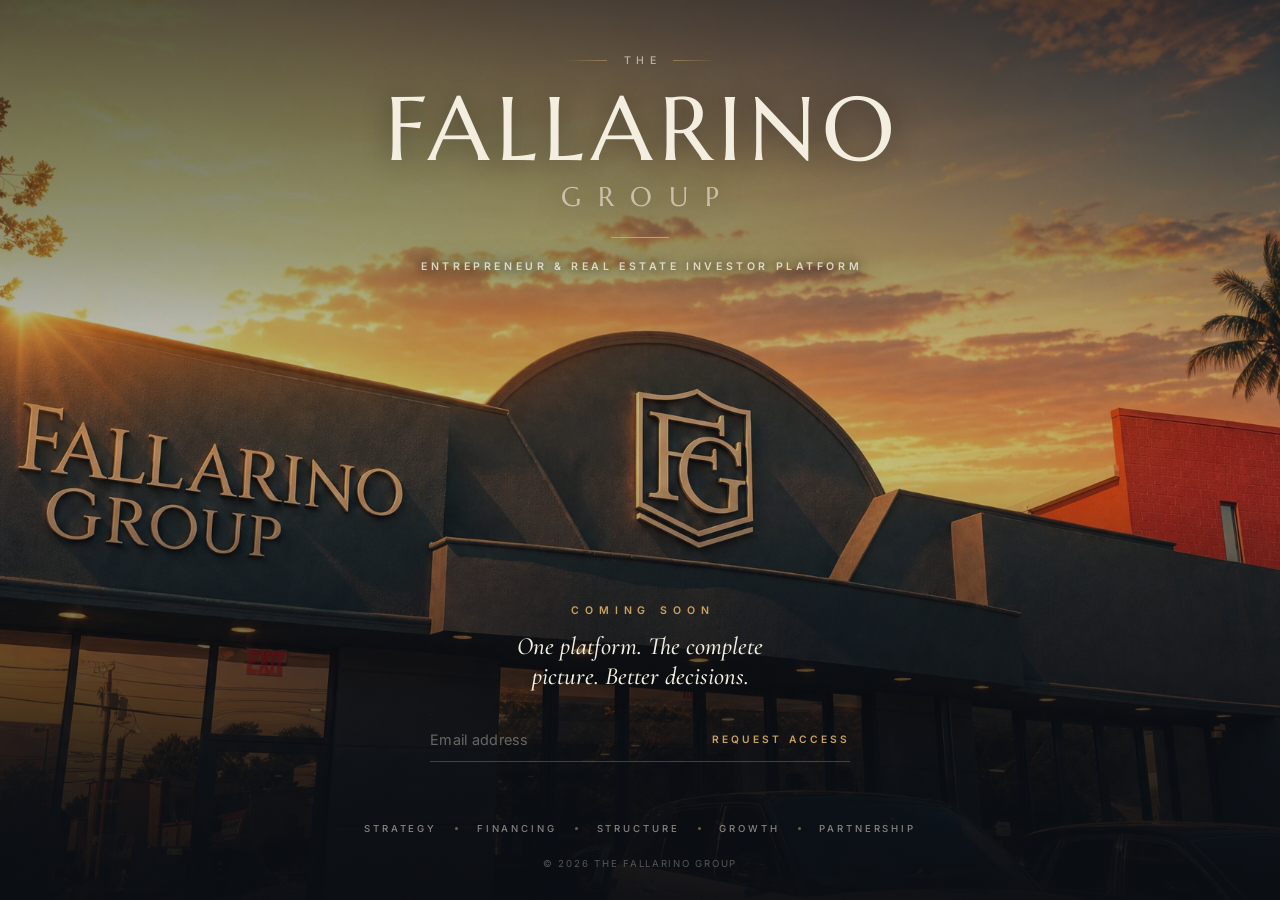
==== index.html @ 8fc1fe56 "Point og and 404 URLs at thefallarinogroup.com Co-Authored-By: Claude Fable 5 <noreply@anthropic.com" ====
<!doctype html>
<html lang="en">
<head>
  <meta charset="utf-8">
  <meta name="viewport" content="width=device-width, initial-scale=1, viewport-fit=cover">
  <title>The Fallarino Group · Entrepreneur &amp; Real Estate Investor Platform</title>
  <meta name="description" content="A private platform for entrepreneurs and real-estate investors. One platform. The complete picture. Better decisions. Coming soon.">
  <meta name="theme-color" content="#0a0d12">

  <!-- Open Graph / social cards -->
  <meta property="og:type" content="website">
  <meta property="og:title" content="The Fallarino Group">
  <meta property="og:description" content="Entrepreneur &amp; real-estate investor platform. One platform. The complete picture. Better decisions. Coming soon.">
  <meta property="og:url" content="https://thefallarinogroup.com/">
  <meta property="og:image" content="https://thefallarinogroup.com/assets/og.jpg">
  <meta name="twitter:card" content="summary_large_image">

  <link rel="icon" type="image/svg+xml" href="favicon.svg">

  <link rel="preconnect" href="https://fonts.googleapis.com">
  <link rel="preconnect" href="https://fonts.gstatic.com" crossorigin>
  <link href="https://fonts.googleapis.com/css2?family=Cormorant+Garamond:ital,wght@1,500;1,600&family=Inter:wght@400;500;600&family=Marcellus&display=swap" rel="stylesheet">

  <link rel="preload" as="image" href="assets/storefront-15.jpg">
  <link rel="stylesheet" href="css/style.css">
</head>
<body>

  <div class="stage">

    <!-- Photography -->
    <img
      class="backdrop"
      src="assets/storefront-15.jpg"
      srcset="assets/storefront-1x.jpg 821w, assets/storefront-15.jpg 1120w, assets/storefront-2x.jpg 1744w"
      sizes="100vw"
      alt="The Fallarino Group storefront at dusk, with a Range Rover and Hayabusa parked out front"
      fetchpriority="high">

    <!-- Cinematic grade -->
    <div class="scrim scrim-top" aria-hidden="true"></div>
    <div class="scrim scrim-bottom" aria-hidden="true"></div>
    <div class="vignette" aria-hidden="true"></div>
    <div class="grain" aria-hidden="true"></div>

    <main class="content">

      <!-- Masthead — set in the sky -->
      <header class="masthead">
        <p class="the reveal" style="--d:.15s"><span>The</span></p>
        <h1 class="wordmark">
          <span class="fallarino reveal" style="--d:.3s">Fallarino</span>
          <span class="group reveal" style="--d:.45s">Group</span>
        </h1>
        <div class="rule rule-draw reveal" style="--d:.7s" aria-hidden="true"></div>
        <p class="eyebrow reveal" style="--d:.85s">Entrepreneur &amp; Real&nbsp;Estate Investor Platform</p>
      </header>

      <div class="spacer" aria-hidden="true"></div>

      <!-- Action — grounded on the asphalt -->
      <footer class="foot">
        <p class="status reveal" style="--d:1.05s">Coming Soon</p>
        <p class="thesis reveal" style="--d:1.2s">One platform. The complete picture. Better&nbsp;decisions.</p>

        <form id="access-form" class="access reveal" style="--d:1.35s" novalidate>
          <label class="visually-hidden" for="email">Email address</label>
          <input id="email" name="email" type="email" required
                 placeholder="Email address" autocomplete="email" spellcheck="false">
          <button type="submit">Request Access</button>
        </form>
        <p class="form-note" id="form-note" role="status" aria-live="polite"></p>

        <div class="pillars reveal" style="--d:1.55s">
          <span>Strategy</span><span class="dot" aria-hidden="true"></span>
          <span>Financing</span><span class="dot" aria-hidden="true"></span>
          <span>Structure</span><span class="dot" aria-hidden="true"></span>
          <span>Growth</span><span class="dot" aria-hidden="true"></span>
          <span>Partnership</span>
        </div>

        <p class="legal reveal" style="--d:1.7s">&copy; <span id="year">2026</span> The Fallarino Group</p>
      </footer>

    </main>
  </div>

  <script src="js/main.js" defer></script>
</body>
</html>
---- css/style.css ----
/* ————————————————————————————————————————————————
   The Fallarino Group — splash
   Ink & champagne. One gold. One serif. No noise.
———————————————————————————————————————————————— */

:root {
  --ink: #0a0d12;
  --cream: #f4eee1;
  --cream-dim: rgba(244, 238, 225, 0.62);
  --stone: rgba(233, 226, 211, 0.55);
  --gold: #c9a25e;
  --gold-soft: rgba(201, 162, 94, 0.55);
  --hairline: rgba(244, 238, 225, 0.22);

  --font-display: "Marcellus", "Times New Roman", serif;
  --font-serif: "Cormorant Garamond", Georgia, serif;
  --font-sans: "Inter", -apple-system, "Helvetica Neue", sans-serif;
}

* { margin: 0; padding: 0; box-sizing: border-box; }

html { color-scheme: dark; }

body {
  background: var(--ink);
  color: var(--cream);
  font-family: var(--font-sans);
  -webkit-font-smoothing: antialiased;
  text-rendering: optimizeLegibility;
  overflow-x: hidden;
}

/* ——— Stage ——— */

.stage {
  position: relative;
  min-height: 100svh;
  overflow: hidden;
}

.backdrop {
  position: absolute;
  inset: 0;
  width: 100%;
  height: 100%;
  object-fit: cover;
  object-position: 50% 44%;
  animation: settle 14s cubic-bezier(0.16, 1, 0.3, 1) both;
}

@keyframes settle {
  from { transform: scale(1.07); }
  to   { transform: scale(1); }
}

/* Portrait screens see nearly the full plate */
@media (max-aspect-ratio: 3/4) {
  .backdrop { object-position: 50% 50%; }
}

/* ——— Grade: scrims, vignette, grain ——— */

.scrim, .vignette, .grain {
  position: absolute;
  inset: 0;
  pointer-events: none;
}

.scrim-top {
  background: linear-gradient(
    180deg,
    rgba(10, 13, 18, 0.7) 0%,
    rgba(10, 13, 18, 0.42) 28%,
    rgba(10, 13, 18, 0) 56%
  );
}

.scrim-bottom {
  background: linear-gradient(
    0deg,
    rgba(10, 13, 18, 0.97) 0%,
    rgba(10, 13, 18, 0.86) 14%,
    rgba(10, 13, 18, 0.55) 32%,
    rgba(10, 13, 18, 0.2) 48%,
    rgba(10, 13, 18, 0) 64%
  );
}

.vignette {
  background: radial-gradient(
    120% 90% at 50% 42%,
    rgba(10, 13, 18, 0) 58%,
    rgba(10, 13, 18, 0.38) 100%
  );
}

.grain {
  opacity: 0.05;
  mix-blend-mode: overlay;
  background-image: url("data:image/svg+xml,%3Csvg xmlns='http://www.w3.org/2000/svg' width='140' height='140'%3E%3Cfilter id='n'%3E%3CfeTurbulence type='fractalNoise' baseFrequency='0.9' numOctaves='2'/%3E%3C/filter%3E%3Crect width='140' height='140' filter='url(%23n)'/%3E%3C/svg%3E");
}

/* ——— Content ——— */

.content {
  position: relative;
  z-index: 1;
  display: flex;
  flex-direction: column;
  align-items: center;
  min-height: 100svh;
  padding: clamp(2.2rem, 6vh, 4.5rem) clamp(1.25rem, 5vw, 3rem)
           clamp(1.4rem, 3.5vh, 2.4rem);
  text-align: center;
}

.spacer { flex: 1; }

/* ——— Masthead ——— */

.the {
  display: flex;
  justify-content: center;
  align-items: center;
  gap: 1.1rem;
  font-size: 0.66rem;
  font-weight: 500;
  letter-spacing: 0.5em;
  text-transform: uppercase;
  color: var(--cream-dim);
}

/* cancel the trailing tracked space so the word sits dead-centre
   between its hairlines */
.the span { margin-right: -0.5em; }

.the::before, .the::after {
  content: "";
  height: 1px;
  width: 44px;
}
.the::before { background: linear-gradient(90deg, transparent, var(--gold-soft)); }
.the::after  { background: linear-gradient(90deg, var(--gold-soft), transparent); }

.wordmark {
  font-family: var(--font-display);
  font-weight: 400;
  line-height: 1.04;
  text-shadow: 0 2px 28px rgba(10, 13, 18, 0.45);
}

.fallarino {
  display: block;
  font-size: clamp(2.7rem, 9.6vw, 5.6rem);
  letter-spacing: 0.075em;
  padding-left: 0.075em;
  text-transform: uppercase;
  margin-top: 1rem;
}

.group {
  display: block;
  font-size: clamp(1.05rem, 3.3vw, 1.7rem);
  letter-spacing: 0.62em;
  padding-left: 0.62em;
  text-transform: uppercase;
  color: var(--cream-dim);
  margin-top: 0.45rem;
}

.rule {
  width: 58px;
  height: 1px;
  margin: 1.6rem auto 1.35rem;
  background: var(--gold);
}

.rule-draw { transform-origin: center; }

.eyebrow {
  font-size: 0.66rem;
  font-weight: 600;
  letter-spacing: 0.34em;
  padding-left: 0.34em;
  text-transform: uppercase;
  color: rgba(244, 238, 225, 0.82);
  text-shadow: 0 1px 10px rgba(10, 13, 18, 0.75), 0 0 24px rgba(10, 13, 18, 0.6);
}

/* ——— Foot ——— */

.foot {
  display: flex;
  flex-direction: column;
  align-items: center;
  width: 100%;
}

.status {
  font-size: 0.66rem;
  font-weight: 600;
  letter-spacing: 0.56em;
  padding-left: 0.56em;
  text-transform: uppercase;
  color: var(--gold);
}

.thesis {
  font-family: var(--font-serif);
  font-style: italic;
  font-weight: 500;
  font-size: clamp(1.2rem, 2.7vw, 1.55rem);
  color: var(--cream);
  margin-top: 0.9rem;
  max-width: 30ch;
  text-wrap: balance;
}

/* Email capture */

.access {
  display: flex;
  align-items: stretch;
  width: min(100%, 420px);
  margin-top: 1.7rem;
  border-bottom: 1px solid var(--hairline);
  transition: border-color 0.35s ease;
}

.access:focus-within { border-color: var(--gold-soft); }

.access input {
  flex: 1;
  min-width: 0;
  background: transparent;
  border: 0;
  outline: 0;
  padding: 0.8rem 0.25rem 0.8rem 0;
  font-family: var(--font-sans);
  font-size: 0.9rem;
  font-weight: 400;
  color: var(--cream);
  caret-color: var(--gold);
}

.access input::placeholder {
  color: rgba(244, 238, 225, 0.38);
  letter-spacing: 0.02em;
}

.access button {
  background: transparent;
  border: 0;
  cursor: pointer;
  font-family: var(--font-sans);
  font-size: 0.64rem;
  font-weight: 600;
  letter-spacing: 0.3em;
  text-transform: uppercase;
  color: var(--gold);
  padding: 0.8rem 0 0.8rem 1.2rem;
  white-space: nowrap;
  transition: color 0.3s ease, opacity 0.3s ease;
}

.access button:hover { color: #e0be7d; }
.access button:disabled { opacity: 0.45; cursor: default; }

.form-note {
  min-height: 1.2rem;
  margin-top: 0.7rem;
  font-size: 0.72rem;
  letter-spacing: 0.06em;
  color: var(--stone);
}

.form-note.ok { color: #d7c294; }

/* Pillars */

.pillars {
  display: flex;
  flex-wrap: wrap;
  justify-content: center;
  align-items: center;
  column-gap: 1.15rem;
  row-gap: 0.55rem;
  margin-top: 1.9rem;
  font-size: 0.6rem;
  font-weight: 500;
  letter-spacing: 0.3em;
  text-transform: uppercase;
  color: var(--stone);
}

.pillars .dot {
  width: 3px;
  height: 3px;
  border-radius: 50%;
  background: var(--gold-soft);
}

.legal {
  margin-top: 1.5rem;
  font-size: 0.6rem;
  letter-spacing: 0.18em;
  text-transform: uppercase;
  color: rgba(244, 238, 225, 0.32);
}

/* ——— Reveal choreography ——— */

.reveal {
  opacity: 0;
  animation: rise 1.15s cubic-bezier(0.22, 1, 0.36, 1) both;
  animation-delay: var(--d, 0s);
}

@keyframes rise {
  from { opacity: 0; transform: translateY(16px); }
  to   { opacity: 1; transform: translateY(0); }
}

.rule-draw {
  animation: rise 1.15s cubic-bezier(0.22, 1, 0.36, 1) both,
             draw 1.3s cubic-bezier(0.22, 1, 0.36, 1) both;
  animation-delay: var(--d, 0s);
}

@keyframes draw {
  from { transform: scaleX(0); }
  to   { transform: scaleX(1); }
}

.fallarino.reveal {
  animation: rise 1.15s cubic-bezier(0.22, 1, 0.36, 1) both,
             tighten 1.9s cubic-bezier(0.22, 1, 0.36, 1) both;
  animation-delay: var(--d, 0s);
}

@keyframes tighten {
  from { letter-spacing: 0.16em; }
  to   { letter-spacing: 0.075em; }
}

@media (prefers-reduced-motion: reduce) {
  .backdrop, .reveal, .rule-draw, .fallarino.reveal {
    animation: none;
    opacity: 1;
    transform: none;
  }
}

/* ——— Small & short screens ——— */

@media (max-width: 420px) {
  .pillars { column-gap: 0.85rem; }
  .access button { letter-spacing: 0.22em; padding-left: 0.9rem; }
}

@media (max-height: 620px) {
  .rule { margin: 1.1rem auto 0.95rem; }
  .thesis { margin-top: 0.6rem; }
  .access { margin-top: 1.1rem; }
  .pillars { margin-top: 1.2rem; }
  .legal { margin-top: 0.9rem; }
}

/* Short landscape viewports (laptops, small windows): tighten the whole
   composition so the foot clears the FG crest in the photograph. */
@media (orientation: landscape) and (max-height: 820px) {
  .content {
    padding-top: 1.7rem;
    padding-bottom: 1.1rem;
  }
  .fallarino { font-size: clamp(2.2rem, 6.2vh + 1rem, 3.8rem); margin-top: 0.7rem; }
  .group { font-size: clamp(0.95rem, 2.4vh, 1.3rem); margin-top: 0.35rem; }
  .rule { margin: 1rem auto 0.9rem; }
  .thesis { font-size: clamp(1.05rem, 2.4vh, 1.3rem); margin-top: 0.55rem; }
  .access { margin-top: 1rem; }
  .form-note { margin-top: 0.45rem; min-height: 1rem; }
  .pillars { margin-top: 1rem; }
  .legal { margin-top: 0.8rem; }
}

/* ——— A11y ——— */

.visually-hidden {
  position: absolute;
  width: 1px;
  height: 1px;
  overflow: hidden;
  clip: rect(0 0 0 0);
  white-space: nowrap;
}
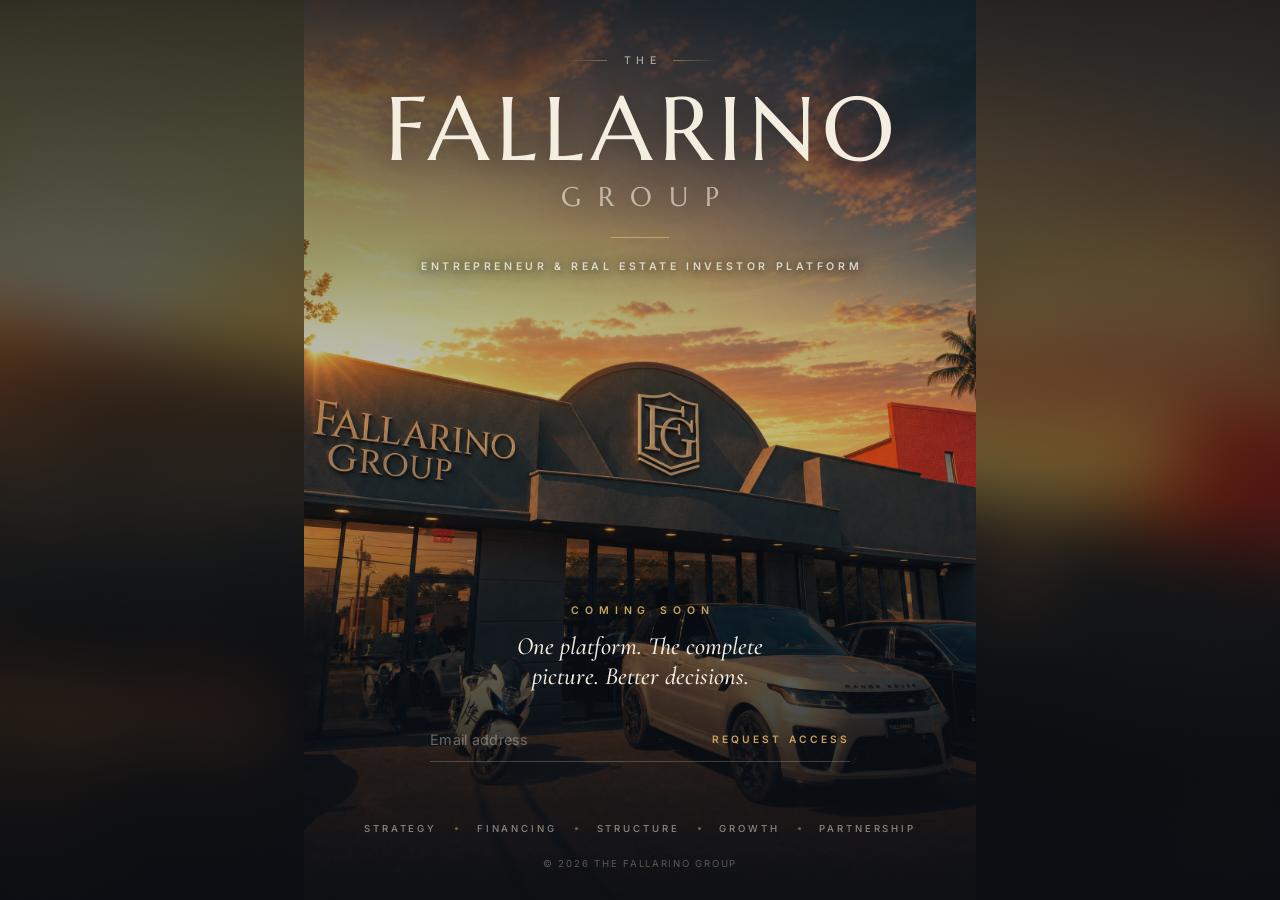
==== commit 7bfff95b: "Show the full photograph on landscape screens Swap cover-crop for contain on wide viewports so the w" ====
--- a/index.html
+++ b/index.html
@@ -28,7 +28,8 @@
 
   <div class="stage">
 
-    <!-- Photography -->
+    <!-- Photography: blurred ambient fill behind, full frame in front -->
+    <img class="backdrop-fill" src="assets/storefront-1x.jpg" alt="" aria-hidden="true">
     <img
       class="backdrop"
       src="assets/storefront-15.jpg"
--- a/css/style.css
+++ b/css/style.css
@@ -53,9 +53,32 @@
   to   { transform: scale(1); }
 }
 
+/* Blurred echo of the plate that fills the flanks on wide screens */
+.backdrop-fill {
+  position: absolute;
+  inset: 0;
+  width: 100%;
+  height: 100%;
+  object-fit: cover;
+  object-position: 50% 44%;
+  filter: blur(32px) brightness(0.55) saturate(1.05);
+  transform: scale(1.15);
+  display: none;
+}
+
 /* Portrait screens see nearly the full plate */
 @media (max-aspect-ratio: 3/4) {
   .backdrop { object-position: 50% 50%; }
+}
+
+/* Landscape screens: zoom out — show the entire photograph (sky, sign,
+   cars, bike) and let the blurred fill own the flanks */
+@media (min-aspect-ratio: 1/1) {
+  .backdrop {
+    object-fit: contain;
+    object-position: 50% 50%;
+  }
+  .backdrop-fill { display: block; }
 }
 
 /* ——— Grade: scrims, vignette, grain ——— */
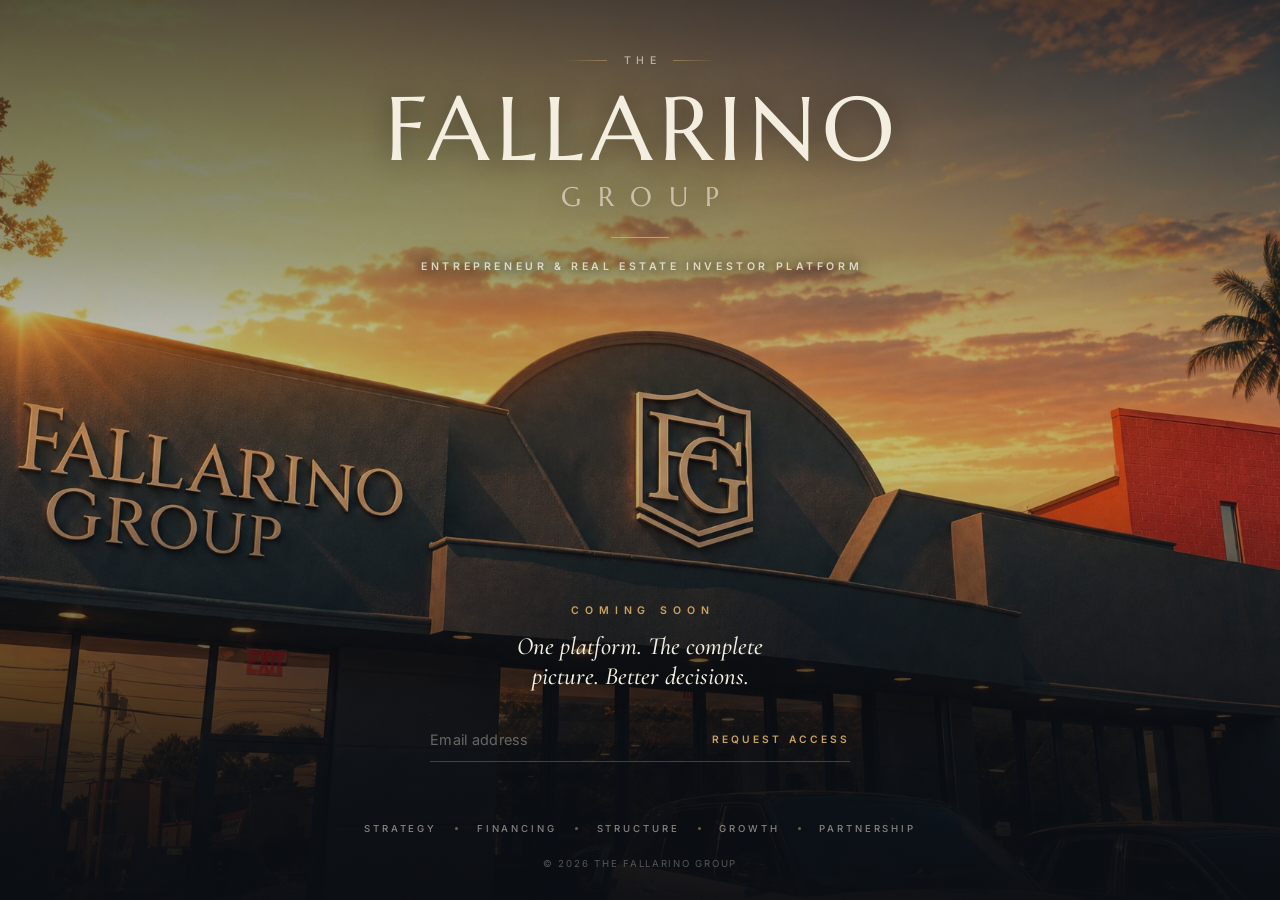
==== commit 7a418e2a: "Revert "Show the full photograph on landscape screens" This reverts commit 7bfff95b30fcf79ade50de64e" ====
--- a/index.html
+++ b/index.html
@@ -28,8 +28,7 @@
 
   <div class="stage">
 
-    <!-- Photography: blurred ambient fill behind, full frame in front -->
-    <img class="backdrop-fill" src="assets/storefront-1x.jpg" alt="" aria-hidden="true">
+    <!-- Photography -->
     <img
       class="backdrop"
       src="assets/storefront-15.jpg"
--- a/css/style.css
+++ b/css/style.css
@@ -53,32 +53,9 @@
   to   { transform: scale(1); }
 }
 
-/* Blurred echo of the plate that fills the flanks on wide screens */
-.backdrop-fill {
-  position: absolute;
-  inset: 0;
-  width: 100%;
-  height: 100%;
-  object-fit: cover;
-  object-position: 50% 44%;
-  filter: blur(32px) brightness(0.55) saturate(1.05);
-  transform: scale(1.15);
-  display: none;
-}
-
 /* Portrait screens see nearly the full plate */
 @media (max-aspect-ratio: 3/4) {
   .backdrop { object-position: 50% 50%; }
-}
-
-/* Landscape screens: zoom out — show the entire photograph (sky, sign,
-   cars, bike) and let the blurred fill own the flanks */
-@media (min-aspect-ratio: 1/1) {
-  .backdrop {
-    object-fit: contain;
-    object-position: 50% 50%;
-  }
-  .backdrop-fill { display: block; }
 }
 
 /* ——— Grade: scrims, vignette, grain ——— */
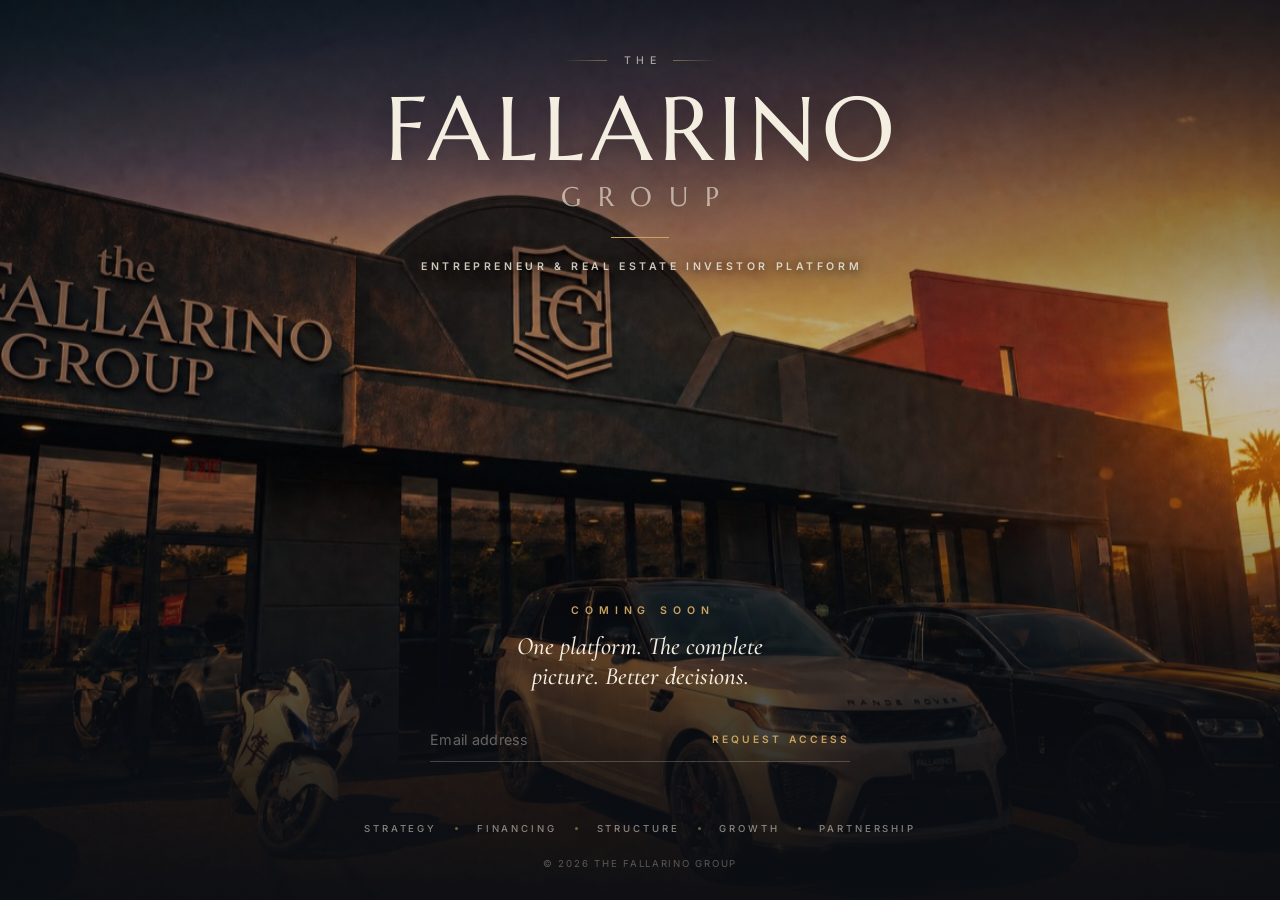
==== commit 4c1a8324: "Art-direct the hero: wide plate on landscape screens Landscape viewports get the new 2688x1520 store" ====
--- a/index.html
+++ b/index.html
@@ -21,21 +21,28 @@
   <link rel="preconnect" href="https://fonts.gstatic.com" crossorigin>
   <link href="https://fonts.googleapis.com/css2?family=Cormorant+Garamond:ital,wght@1,500;1,600&family=Inter:wght@400;500;600&family=Marcellus&display=swap" rel="stylesheet">
 
-  <link rel="preload" as="image" href="assets/storefront-15.jpg">
+  <link rel="preload" as="image" href="assets/storefront-wide-15.jpg" media="(min-aspect-ratio: 1/1)">
+  <link rel="preload" as="image" href="assets/storefront-15.jpg" media="(max-aspect-ratio: 1/1)">
   <link rel="stylesheet" href="css/style.css">
 </head>
 <body>
 
   <div class="stage">
 
-    <!-- Photography -->
-    <img
-      class="backdrop"
-      src="assets/storefront-15.jpg"
-      srcset="assets/storefront-1x.jpg 821w, assets/storefront-15.jpg 1120w, assets/storefront-2x.jpg 1744w"
-      sizes="100vw"
-      alt="The Fallarino Group storefront at dusk, with a Range Rover and Hayabusa parked out front"
-      fetchpriority="high">
+    <!-- Photography: wide plate on landscape screens, portrait plate otherwise -->
+    <picture>
+      <source
+        media="(min-aspect-ratio: 1/1)"
+        srcset="assets/storefront-wide-15.jpg 1440w, assets/storefront-wide-2x.jpg 2688w"
+        sizes="100vw">
+      <img
+        class="backdrop"
+        src="assets/storefront-15.jpg"
+        srcset="assets/storefront-1x.jpg 821w, assets/storefront-15.jpg 1120w, assets/storefront-2x.jpg 1744w"
+        sizes="100vw"
+        alt="The Fallarino Group storefront at dusk, with a Range Rover, Rolls-Royce and Hayabusa parked out front"
+        fetchpriority="high">
+    </picture>
 
     <!-- Cinematic grade -->
     <div class="scrim scrim-top" aria-hidden="true"></div>
--- a/css/style.css
+++ b/css/style.css
@@ -56,6 +56,12 @@
 /* Portrait screens see nearly the full plate */
 @media (max-aspect-ratio: 3/4) {
   .backdrop { object-position: 50% 50%; }
+}
+
+/* Landscape screens carry the wide plate (see <picture> in index.html);
+   bias the crop slightly upward so the sign and crest survive ultrawide */
+@media (min-aspect-ratio: 1/1) {
+  .backdrop { object-position: 50% 55%; }
 }
 
 /* ——— Grade: scrims, vignette, grain ——— */
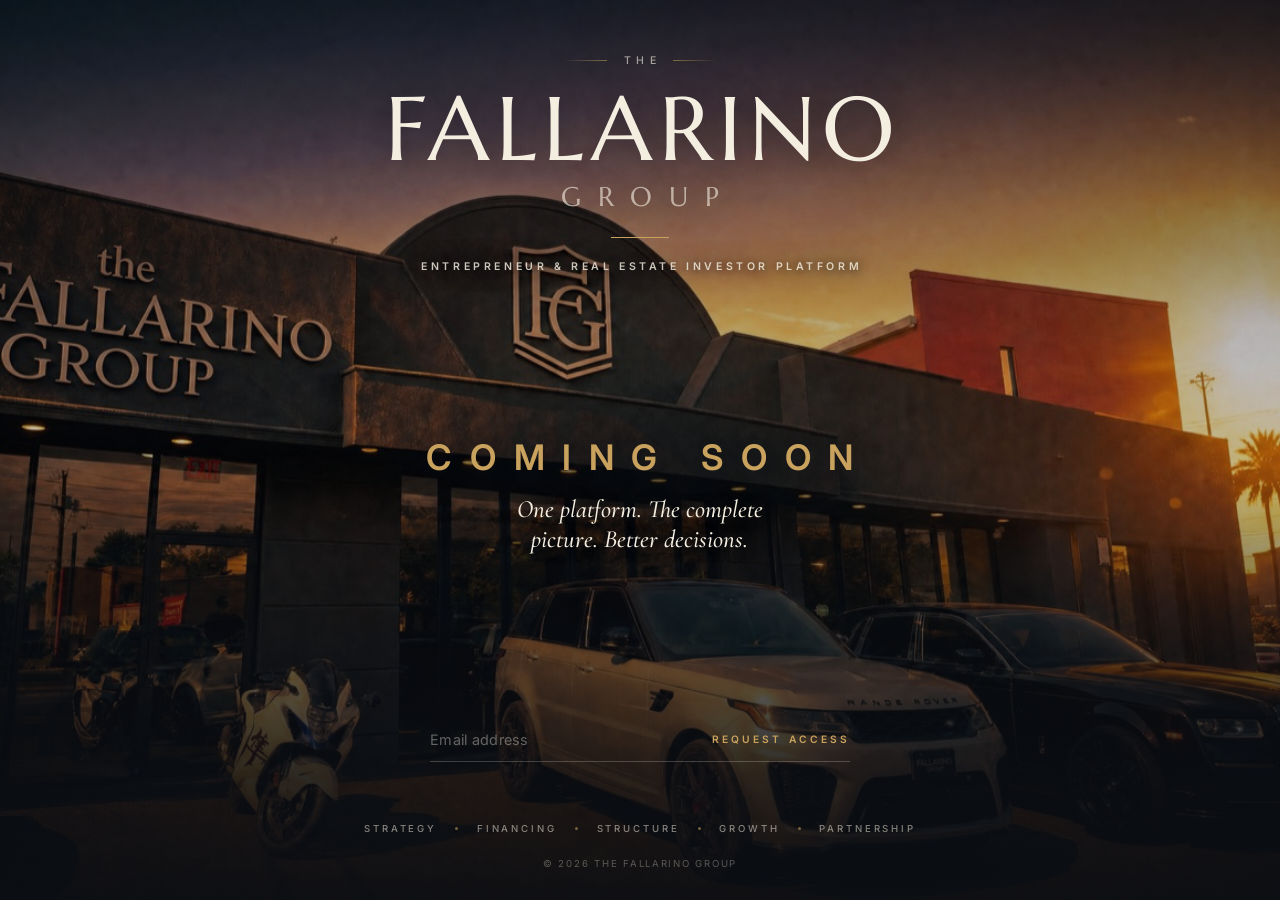
==== commit 79243982: "Make Coming Soon the centrepiece Move the status and thesis line out of the foot into a centred stag" ====
--- a/index.html
+++ b/index.html
@@ -65,11 +65,16 @@
 
       <div class="spacer" aria-hidden="true"></div>
 
+      <!-- Centre stage — the status, unmissable -->
+      <section class="center">
+        <p class="status reveal" style="--d:1.05s">Coming Soon</p>
+        <p class="thesis reveal" style="--d:1.2s">One platform. The complete picture. Better&nbsp;decisions.</p>
+      </section>
+
+      <div class="spacer" aria-hidden="true"></div>
+
       <!-- Action — grounded on the asphalt -->
       <footer class="foot">
-        <p class="status reveal" style="--d:1.05s">Coming Soon</p>
-        <p class="thesis reveal" style="--d:1.2s">One platform. The complete picture. Better&nbsp;decisions.</p>
-
         <form id="access-form" class="access reveal" style="--d:1.35s" novalidate>
           <label class="visually-hidden" for="email">Email address</label>
           <input id="email" name="email" type="email" required
--- a/css/style.css
+++ b/css/style.css
@@ -193,22 +193,39 @@
   text-shadow: 0 1px 10px rgba(10, 13, 18, 0.75), 0 0 24px rgba(10, 13, 18, 0.6);
 }
 
-/* ——— Foot ——— */
-
-.foot {
+/* ——— Centre stage ——— */
+
+.center {
+  position: relative;
   display: flex;
   flex-direction: column;
   align-items: center;
-  width: 100%;
+  padding: 1rem 0;
+}
+
+/* soft halo so the status reads over any part of the photograph */
+.center::before {
+  content: "";
+  position: absolute;
+  inset: -3rem -5rem;
+  background: radial-gradient(
+    50% 50% at 50% 50%,
+    rgba(10, 13, 18, 0.5) 0%,
+    rgba(10, 13, 18, 0.28) 55%,
+    rgba(10, 13, 18, 0) 100%
+  );
+  pointer-events: none;
+  z-index: -1;
 }
 
 .status {
-  font-size: 0.66rem;
+  font-size: clamp(1.4rem, 1rem + 1.7vw, 2.2rem);
   font-weight: 600;
-  letter-spacing: 0.56em;
-  padding-left: 0.56em;
+  letter-spacing: 0.5em;
+  padding-left: 0.5em;
   text-transform: uppercase;
   color: var(--gold);
+  text-shadow: 0 2px 22px rgba(10, 13, 18, 0.65);
 }
 
 .thesis {
@@ -217,9 +234,19 @@
   font-weight: 500;
   font-size: clamp(1.2rem, 2.7vw, 1.55rem);
   color: var(--cream);
-  margin-top: 0.9rem;
+  margin-top: 1rem;
   max-width: 30ch;
   text-wrap: balance;
+  text-shadow: 0 1px 16px rgba(10, 13, 18, 0.6);
+}
+
+/* ——— Foot ——— */
+
+.foot {
+  display: flex;
+  flex-direction: column;
+  align-items: center;
+  width: 100%;
 }
 
 /* Email capture */
@@ -228,7 +255,6 @@
   display: flex;
   align-items: stretch;
   width: min(100%, 420px);
-  margin-top: 1.7rem;
   border-bottom: 1px solid var(--hairline);
   transition: border-color 0.35s ease;
 }
@@ -367,7 +393,6 @@
 @media (max-height: 620px) {
   .rule { margin: 1.1rem auto 0.95rem; }
   .thesis { margin-top: 0.6rem; }
-  .access { margin-top: 1.1rem; }
   .pillars { margin-top: 1.2rem; }
   .legal { margin-top: 0.9rem; }
 }
@@ -382,8 +407,9 @@
   .fallarino { font-size: clamp(2.2rem, 6.2vh + 1rem, 3.8rem); margin-top: 0.7rem; }
   .group { font-size: clamp(0.95rem, 2.4vh, 1.3rem); margin-top: 0.35rem; }
   .rule { margin: 1rem auto 0.9rem; }
+  .center { padding: 0.4rem 0; }
+  .status { font-size: clamp(1.1rem, 3.4vh, 1.7rem); }
   .thesis { font-size: clamp(1.05rem, 2.4vh, 1.3rem); margin-top: 0.55rem; }
-  .access { margin-top: 1rem; }
   .form-note { margin-top: 0.45rem; min-height: 1rem; }
   .pillars { margin-top: 1rem; }
   .legal { margin-top: 0.8rem; }
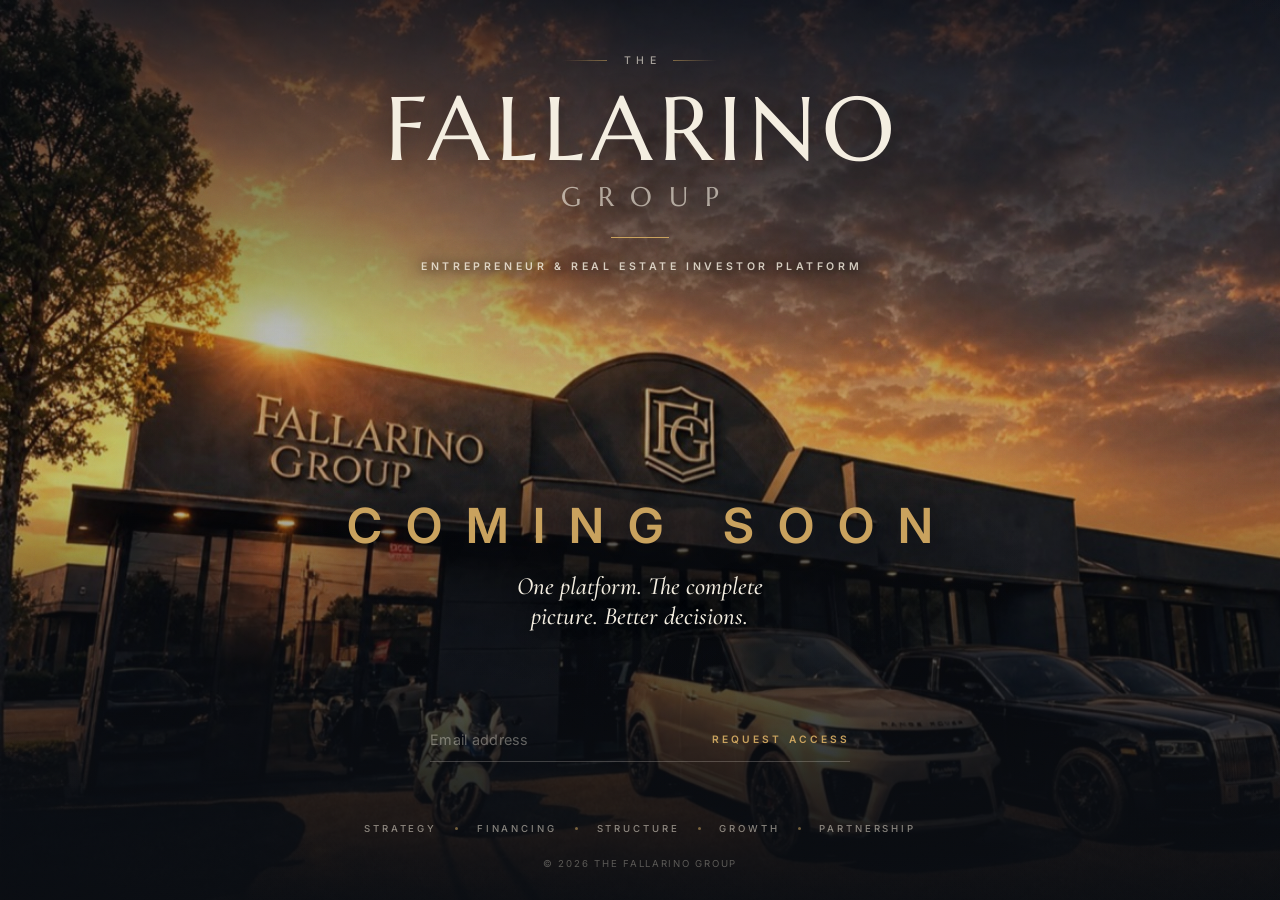
==== commit 80f6ae40: "New wide plate anchored left; Coming Soon larger still Swap the landscape photograph for the new pla" ====
--- a/index.html
+++ b/index.html
@@ -21,7 +21,7 @@
   <link rel="preconnect" href="https://fonts.gstatic.com" crossorigin>
   <link href="https://fonts.googleapis.com/css2?family=Cormorant+Garamond:ital,wght@1,500;1,600&family=Inter:wght@400;500;600&family=Marcellus&display=swap" rel="stylesheet">
 
-  <link rel="preload" as="image" href="assets/storefront-wide-15.jpg" media="(min-aspect-ratio: 1/1)">
+  <link rel="preload" as="image" href="assets/storefront-wide-b-15.jpg" media="(min-aspect-ratio: 1/1)">
   <link rel="preload" as="image" href="assets/storefront-15.jpg" media="(max-aspect-ratio: 1/1)">
   <link rel="stylesheet" href="css/style.css">
 </head>
@@ -33,7 +33,7 @@
     <picture>
       <source
         media="(min-aspect-ratio: 1/1)"
-        srcset="assets/storefront-wide-15.jpg 1440w, assets/storefront-wide-2x.jpg 2688w"
+        srcset="assets/storefront-wide-b-15.jpg 1440w, assets/storefront-wide-b-2x.jpg 2688w"
         sizes="100vw">
       <img
         class="backdrop"
--- a/css/style.css
+++ b/css/style.css
@@ -59,9 +59,14 @@
 }
 
 /* Landscape screens carry the wide plate (see <picture> in index.html);
-   bias the crop slightly upward so the sign and crest survive ultrawide */
+   anchor the crop to the left so the sunburst, signage and crest hold the
+   frame and the trailing car row gives way first */
 @media (min-aspect-ratio: 1/1) {
-  .backdrop { object-position: 50% 55%; }
+  .backdrop { object-position: 0% 55%; }
+
+  /* drop the status just below the building's own lettering,
+     onto the dark storefront glass */
+  .center { transform: translateY(7.5vh); }
 }
 
 /* ——— Grade: scrims, vignette, grain ——— */
@@ -219,7 +224,7 @@
 }
 
 .status {
-  font-size: clamp(1.4rem, 1rem + 1.7vw, 2.2rem);
+  font-size: clamp(1.7rem, 1.1rem + 2.4vw, 3.2rem);
   font-weight: 600;
   letter-spacing: 0.5em;
   padding-left: 0.5em;
@@ -408,7 +413,7 @@
   .group { font-size: clamp(0.95rem, 2.4vh, 1.3rem); margin-top: 0.35rem; }
   .rule { margin: 1rem auto 0.9rem; }
   .center { padding: 0.4rem 0; }
-  .status { font-size: clamp(1.1rem, 3.4vh, 1.7rem); }
+  .status { font-size: clamp(1.4rem, 4.6vh, 2.4rem); }
   .thesis { font-size: clamp(1.05rem, 2.4vh, 1.3rem); margin-top: 0.55rem; }
   .form-note { margin-top: 0.45rem; min-height: 1rem; }
   .pillars { margin-top: 1rem; }
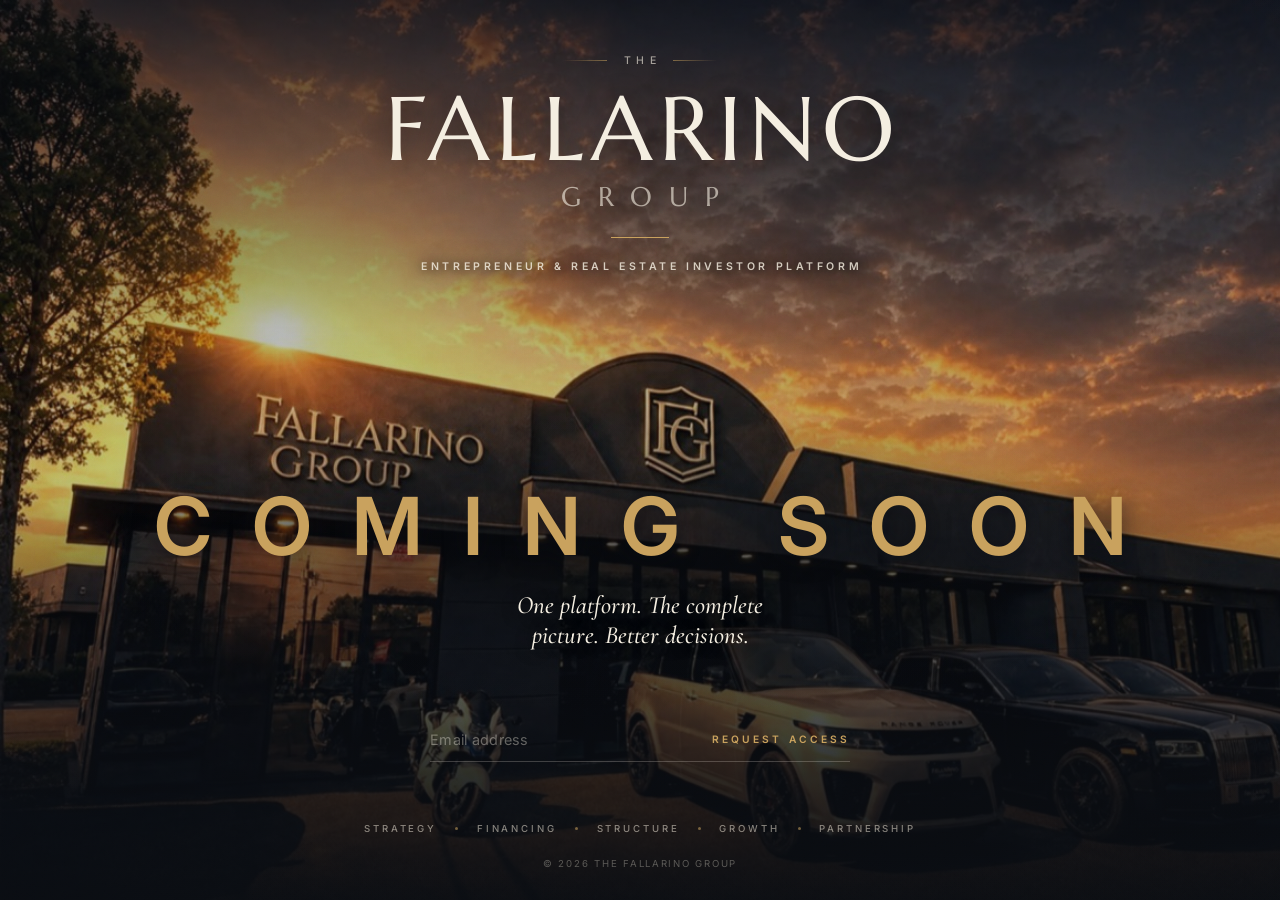
==== commit 6bf5e847: "Seat the centre stage with weighted spacers on portrait Replace the translateY shove with 5:1 flex s" ====
--- a/index.html
+++ b/index.html
@@ -21,28 +21,21 @@
   <link rel="preconnect" href="https://fonts.gstatic.com" crossorigin>
   <link href="https://fonts.googleapis.com/css2?family=Cormorant+Garamond:ital,wght@1,500;1,600&family=Inter:wght@400;500;600&family=Marcellus&display=swap" rel="stylesheet">
 
-  <link rel="preload" as="image" href="assets/storefront-wide-b-15.jpg" media="(min-aspect-ratio: 1/1)">
-  <link rel="preload" as="image" href="assets/storefront-15.jpg" media="(max-aspect-ratio: 1/1)">
+  <link rel="preload" as="image" href="assets/storefront-wide-b-15.jpg">
   <link rel="stylesheet" href="css/style.css">
 </head>
 <body>
 
   <div class="stage">
 
-    <!-- Photography: wide plate on landscape screens, portrait plate otherwise -->
-    <picture>
-      <source
-        media="(min-aspect-ratio: 1/1)"
-        srcset="assets/storefront-wide-b-15.jpg 1440w, assets/storefront-wide-b-2x.jpg 2688w"
-        sizes="100vw">
-      <img
-        class="backdrop"
-        src="assets/storefront-15.jpg"
-        srcset="assets/storefront-1x.jpg 821w, assets/storefront-15.jpg 1120w, assets/storefront-2x.jpg 1744w"
-        sizes="100vw"
-        alt="The Fallarino Group storefront at dusk, with a Range Rover, Rolls-Royce and Hayabusa parked out front"
-        fetchpriority="high">
-    </picture>
+    <!-- Photography: one wide plate, responsively cropped -->
+    <img
+      class="backdrop"
+      src="assets/storefront-wide-b-15.jpg"
+      srcset="assets/storefront-wide-b-15.jpg 1440w, assets/storefront-wide-b-2x.jpg 2688w"
+      sizes="100vw"
+      alt="The Fallarino Group storefront at dusk, with a Range Rover, Rolls-Royce and Hayabusa parked out front"
+      fetchpriority="high">
 
     <!-- Cinematic grade -->
     <div class="scrim scrim-top" aria-hidden="true"></div>
@@ -63,7 +56,7 @@
         <p class="eyebrow reveal" style="--d:.85s">Entrepreneur &amp; Real&nbsp;Estate Investor Platform</p>
       </header>
 
-      <div class="spacer" aria-hidden="true"></div>
+      <div class="spacer spacer-sky" aria-hidden="true"></div>
 
       <!-- Centre stage — the status, unmissable -->
       <section class="center">
@@ -71,7 +64,7 @@
         <p class="thesis reveal" style="--d:1.2s">One platform. The complete picture. Better&nbsp;decisions.</p>
       </section>
 
-      <div class="spacer" aria-hidden="true"></div>
+      <div class="spacer spacer-ground" aria-hidden="true"></div>
 
       <!-- Action — grounded on the asphalt -->
       <footer class="foot">
--- a/css/style.css
+++ b/css/style.css
@@ -44,7 +44,8 @@
   width: 100%;
   height: 100%;
   object-fit: cover;
-  object-position: 50% 44%;
+  /* portrait slice of the wide plate: crest above, Range Rover below */
+  object-position: 41% 55%;
   animation: settle 14s cubic-bezier(0.16, 1, 0.3, 1) both;
 }
 
@@ -53,14 +54,8 @@
   to   { transform: scale(1); }
 }
 
-/* Portrait screens see nearly the full plate */
-@media (max-aspect-ratio: 3/4) {
-  .backdrop { object-position: 50% 50%; }
-}
-
-/* Landscape screens carry the wide plate (see <picture> in index.html);
-   anchor the crop to the left so the sunburst, signage and crest hold the
-   frame and the trailing car row gives way first */
+/* Landscape screens: anchor the crop to the left so the sunburst,
+   signage and crest hold the frame and the trailing car row gives way */
 @media (min-aspect-ratio: 1/1) {
   .backdrop { object-position: 0% 55%; }
 
@@ -224,13 +219,28 @@
 }
 
 .status {
-  font-size: clamp(1.7rem, 1.1rem + 2.4vw, 3.2rem);
+  font-size: clamp(2.4rem, 1.4rem + 4.5vw, 5.5rem);
   font-weight: 600;
   letter-spacing: 0.5em;
   padding-left: 0.5em;
   text-transform: uppercase;
   color: var(--gold);
   text-shadow: 0 2px 22px rgba(10, 13, 18, 0.65);
+}
+
+/* Portrait screens: keep Coming Soon on a single line, sized to the
+   viewport, with slightly tighter tracking so it stays as big as possible.
+   Weight the spacers (not a transform) to seat the block below the crest —
+   real layout, so it can never overlap the form on short viewports. */
+@media (max-aspect-ratio: 1/1) {
+  .status {
+    font-size: clamp(1.4rem, 8.4vw, 3.4rem);
+    letter-spacing: 0.3em;
+    padding-left: 0.3em;
+    white-space: nowrap;
+  }
+  .spacer-sky { flex: 5; }
+  .spacer-ground { flex: 1; }
 }
 
 .thesis {
@@ -413,7 +423,7 @@
   .group { font-size: clamp(0.95rem, 2.4vh, 1.3rem); margin-top: 0.35rem; }
   .rule { margin: 1rem auto 0.9rem; }
   .center { padding: 0.4rem 0; }
-  .status { font-size: clamp(1.4rem, 4.6vh, 2.4rem); }
+  .status { font-size: clamp(1.9rem, 7vh, 3.6rem); }
   .thesis { font-size: clamp(1.05rem, 2.4vh, 1.3rem); margin-top: 0.55rem; }
   .form-note { margin-top: 0.45rem; min-height: 1rem; }
   .pillars { margin-top: 1rem; }
